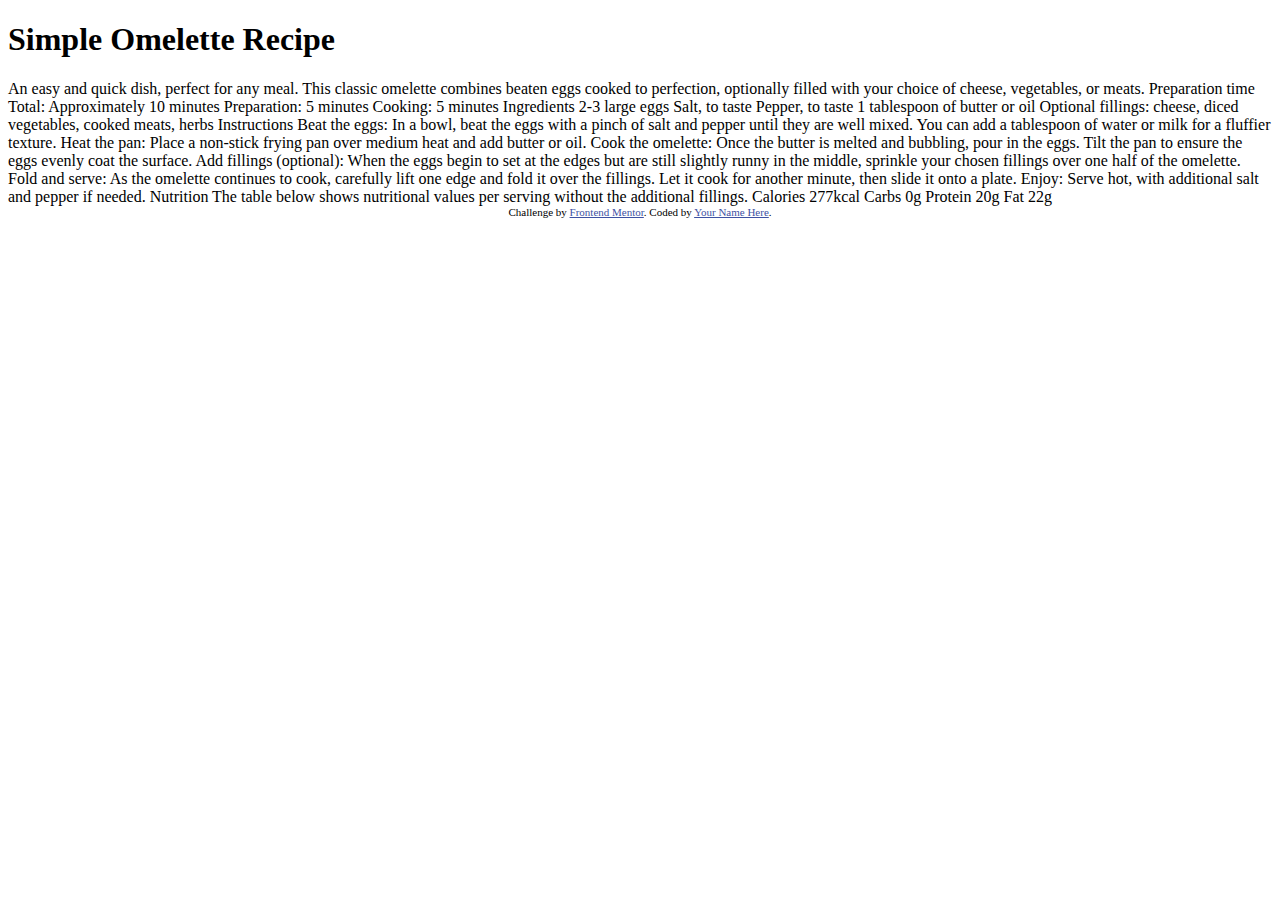
==== Recipie page/index.html @ 92ad5381 "Add main heading" ====
<!DOCTYPE html>
<html lang="en">

<head>
  <meta charset="UTF-8">
  <meta name="viewport" content="width=device-width, initial-scale=1.0">
  <!-- displays site properly based on user's device -->

  <link rel="icon" type="image/png" sizes="32x32" href="./assets/images/favicon-32x32.png">
  <link rel="stylesheet" href="style.css">

  <title>Frontend Mentor | Recipe page</title>

  <!-- Feel free to remove these styles or customise in your own stylesheet 👍 -->
  <style>
    .attribution {
      font-size: 11px;
      text-align: center;
    }

    .attribution a {
      color: hsl(228, 45%, 44%);
    }
  </style>
</head>

<body>

  <section class="container">
    <h1>Simple Omelette Recipe</h1>

    An easy and quick dish, perfect for any meal. This classic omelette combines beaten eggs cooked
    to perfection, optionally filled with your choice of cheese, vegetables, or meats.

    Preparation time

    Total: Approximately 10 minutes
    Preparation: 5 minutes
    Cooking: 5 minutes

    Ingredients

    2-3 large eggs
    Salt, to taste
    Pepper, to taste
    1 tablespoon of butter or oil
    Optional fillings: cheese, diced vegetables, cooked meats, herbs

    Instructions

    Beat the eggs: In a bowl, beat the eggs with a pinch of salt and pepper until they are well mixed.
    You can add a tablespoon of water or milk for a fluffier texture.

    Heat the pan: Place a non-stick frying pan over medium heat and add butter or oil.

    Cook the omelette: Once the butter is melted and bubbling, pour in the eggs. Tilt the pan to ensure
    the eggs evenly coat the surface.

    Add fillings (optional): When the eggs begin to set at the edges but are still slightly runny in the
    middle, sprinkle your chosen fillings over one half of the omelette.

    Fold and serve: As the omelette continues to cook, carefully lift one edge and fold it over the
    fillings. Let it cook for another minute, then slide it onto a plate.

    Enjoy: Serve hot, with additional salt and pepper if needed.

    Nutrition

    The table below shows nutritional values per serving without the additional fillings.

    Calories
    277kcal

    Carbs
    0g

    Protein
    20g

    Fat
    22g

  </section>

  <div class="attribution">
    Challenge by <a href="https://www.frontendmentor.io?ref=challenge" target="_blank">Frontend Mentor</a>.
    Coded by <a href="#">Your Name Here</a>.
  </div>
</body>

</html>
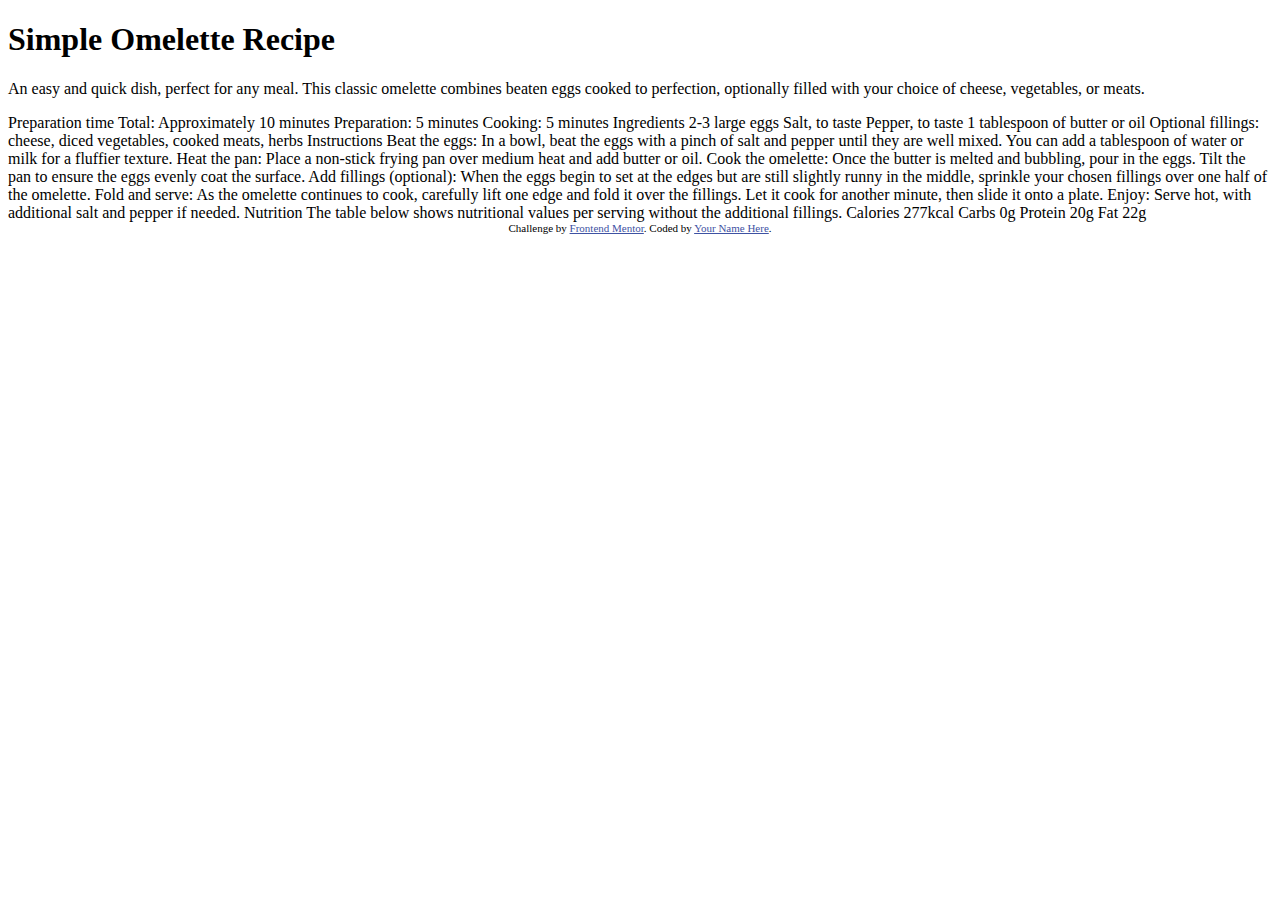
==== commit 50a576ef: "Add paragraph" ====
--- a/Recipie page/index.html
+++ b/Recipie page/index.html
@@ -29,8 +29,8 @@
   <section class="container">
     <h1>Simple Omelette Recipe</h1>
 
-    An easy and quick dish, perfect for any meal. This classic omelette combines beaten eggs cooked
-    to perfection, optionally filled with your choice of cheese, vegetables, or meats.
+    <p class="description">An easy and quick dish, perfect for any meal. This classic omelette combines beaten eggs cooked
+    to perfection, optionally filled with your choice of cheese, vegetables, or meats.</p>
 
     Preparation time
 
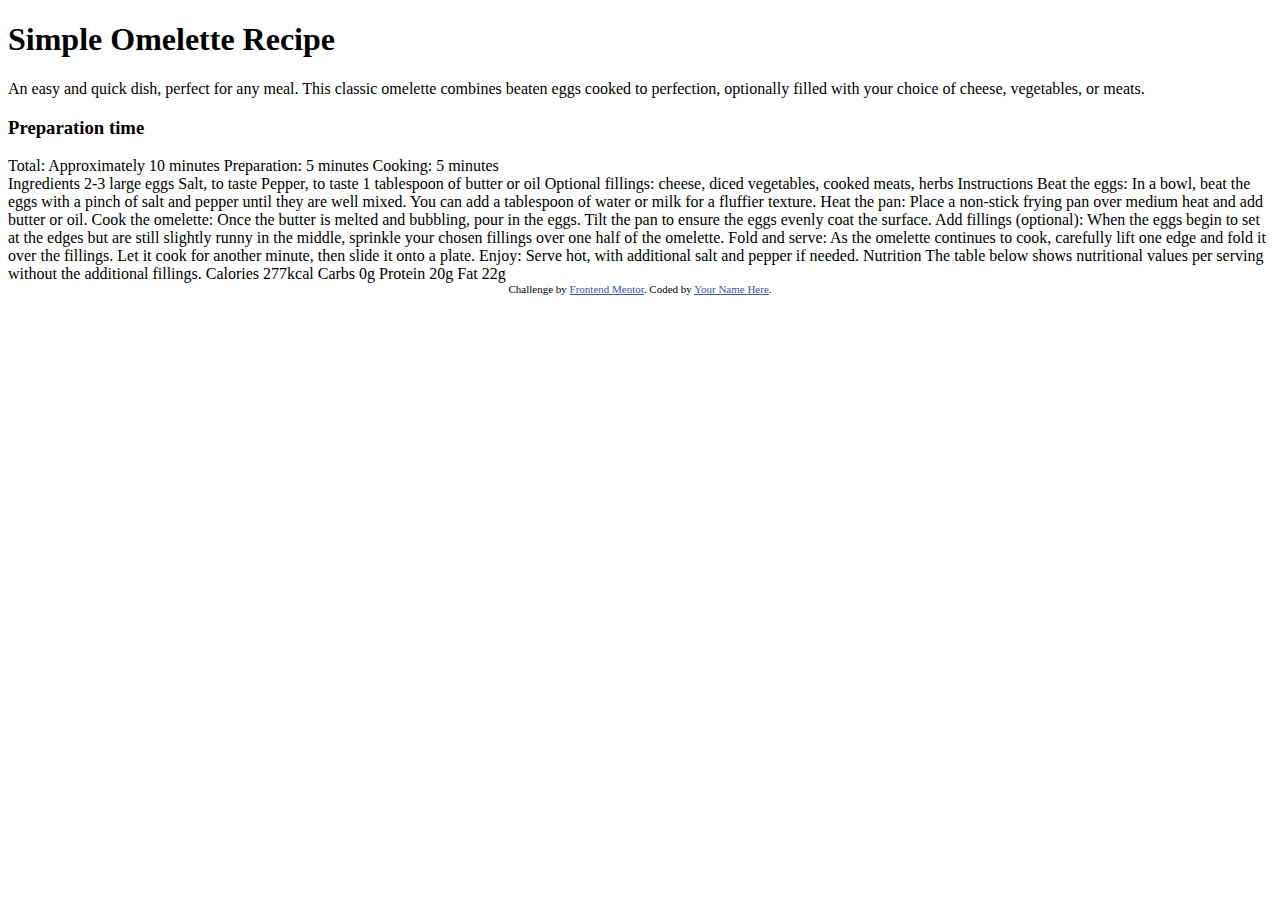
==== commit 94dfba92: "Add new heading" ====
--- a/Recipie page/index.html
+++ b/Recipie page/index.html
@@ -29,15 +29,16 @@
   <section class="container">
     <h1>Simple Omelette Recipe</h1>
 
-    <p class="description">An easy and quick dish, perfect for any meal. This classic omelette combines beaten eggs cooked
-    to perfection, optionally filled with your choice of cheese, vegetables, or meats.</p>
+    <p class="description">An easy and quick dish, perfect for any meal. This classic omelette combines beaten eggs
+      cooked
+      to perfection, optionally filled with your choice of cheese, vegetables, or meats.</p>
+    <div class="prep-time">
+      <h3>Preparation time</h3>
 
-    Preparation time
-
-    Total: Approximately 10 minutes
-    Preparation: 5 minutes
-    Cooking: 5 minutes
-
+      Total: Approximately 10 minutes
+      Preparation: 5 minutes
+      Cooking: 5 minutes
+    </div>
     Ingredients
 
     2-3 large eggs
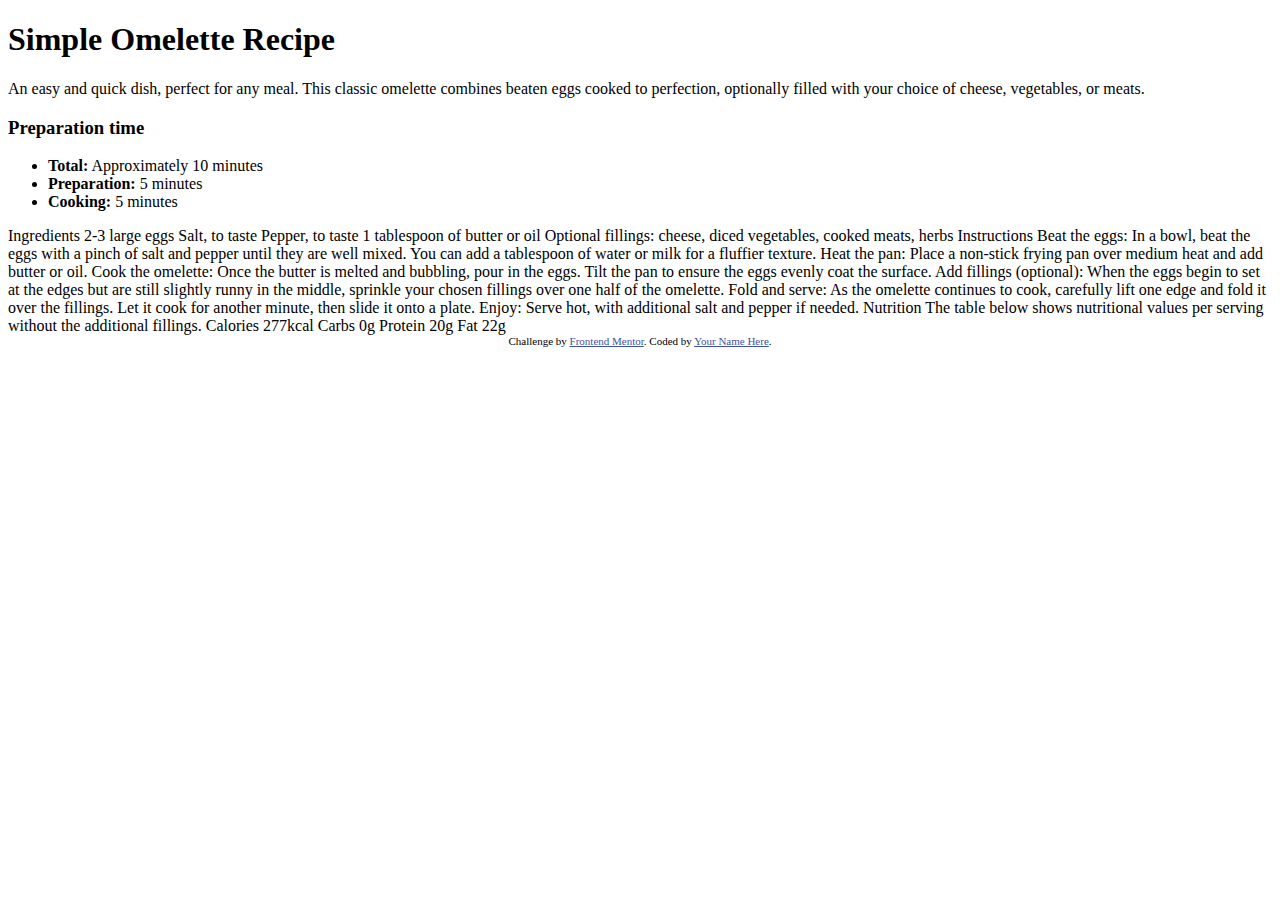
==== commit 29b534a1: "Add un-order list" ====
--- a/Recipie page/index.html
+++ b/Recipie page/index.html
@@ -34,10 +34,11 @@
       to perfection, optionally filled with your choice of cheese, vegetables, or meats.</p>
     <div class="prep-time">
       <h3>Preparation time</h3>
-
-      Total: Approximately 10 minutes
-      Preparation: 5 minutes
-      Cooking: 5 minutes
+      <ul>
+      <li><strong>Total:</strong> Approximately 10 minutes</li>
+      <li><strong>Preparation:</strong> 5 minutes</li>
+      <li><strong>Cooking:</strong> 5 minutes</li>
+    </ul>
     </div>
     Ingredients
 
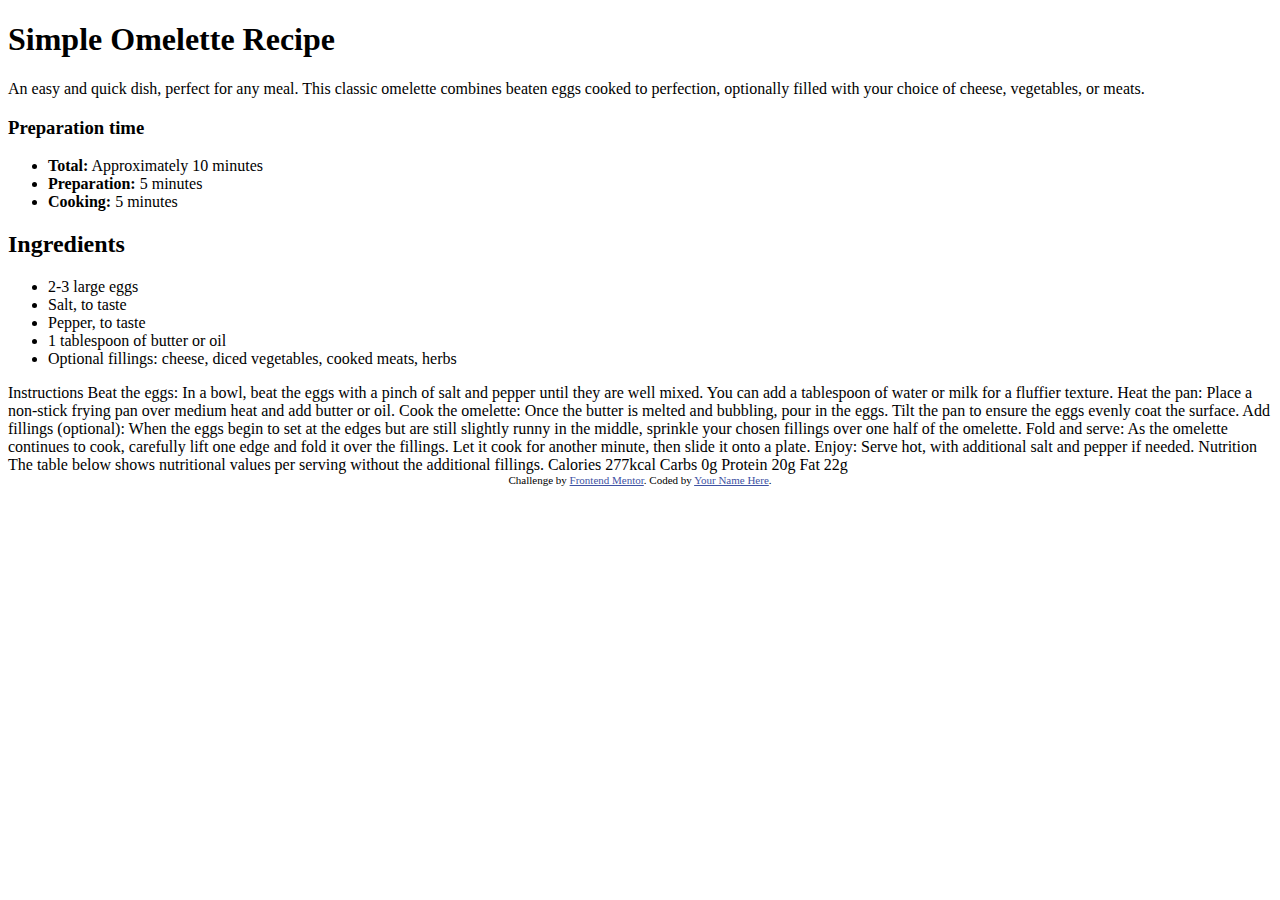
==== commit 1db6f5a7: "Add new section" ====
--- a/Recipie page/index.html
+++ b/Recipie page/index.html
@@ -40,14 +40,16 @@
       <li><strong>Cooking:</strong> 5 minutes</li>
     </ul>
     </div>
-    Ingredients
-
-    2-3 large eggs
-    Salt, to taste
-    Pepper, to taste
-    1 tablespoon of butter or oil
-    Optional fillings: cheese, diced vegetables, cooked meats, herbs
-
+    <section class="ingredients">
+      <h2>Ingredients</h2>
+      <ul>
+        <li> 2-3 large eggs</li>
+        <li> Salt, to taste</li>
+        <li> Pepper, to taste</li>
+        <li> 1 tablespoon of butter or oil</li>
+        <li>Optional fillings: cheese, diced vegetables, cooked meats, herbs</li>
+  </ul>
+  </section>
     Instructions
 
     Beat the eggs: In a bowl, beat the eggs with a pinch of salt and pepper until they are well mixed.
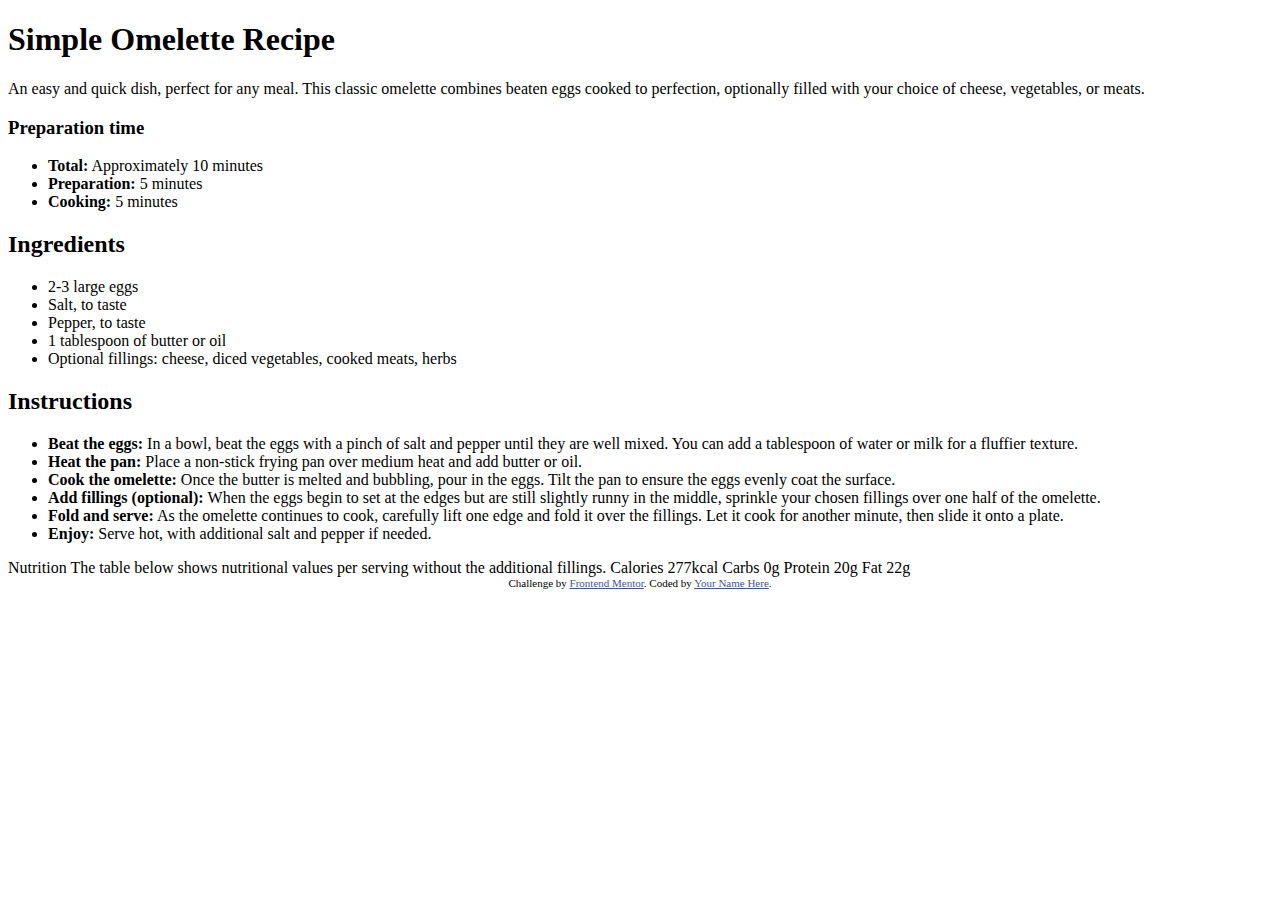
==== commit 87fcff52: "Add instructions sction" ====
--- a/Recipie page/index.html
+++ b/Recipie page/index.html
@@ -35,10 +35,10 @@
     <div class="prep-time">
       <h3>Preparation time</h3>
       <ul>
-      <li><strong>Total:</strong> Approximately 10 minutes</li>
-      <li><strong>Preparation:</strong> 5 minutes</li>
-      <li><strong>Cooking:</strong> 5 minutes</li>
-    </ul>
+        <li><strong>Total:</strong> Approximately 10 minutes</li>
+        <li><strong>Preparation:</strong> 5 minutes</li>
+        <li><strong>Cooking:</strong> 5 minutes</li>
+      </ul>
     </div>
     <section class="ingredients">
       <h2>Ingredients</h2>
@@ -48,26 +48,29 @@
         <li> Pepper, to taste</li>
         <li> 1 tablespoon of butter or oil</li>
         <li>Optional fillings: cheese, diced vegetables, cooked meats, herbs</li>
-  </ul>
-  </section>
-    Instructions
+      </ul>
+    </section>
 
-    Beat the eggs: In a bowl, beat the eggs with a pinch of salt and pepper until they are well mixed.
-    You can add a tablespoon of water or milk for a fluffier texture.
+    <section class="instructions">
+      <h2>Instructions</h2>
+      <ul>
+        <li><strong>Beat the eggs:</strong> In a bowl, beat the eggs with a pinch of salt and pepper until they are well mixed.
+          You can add a tablespoon of water or milk for a fluffier texture.</li>
 
-    Heat the pan: Place a non-stick frying pan over medium heat and add butter or oil.
+        <li> <strong>Heat the pan:</strong> Place a non-stick frying pan over medium heat and add butter or oil.</li>
 
-    Cook the omelette: Once the butter is melted and bubbling, pour in the eggs. Tilt the pan to ensure
-    the eggs evenly coat the surface.
+        <li><strong>Cook the omelette:</strong> Once the butter is melted and bubbling, pour in the eggs. Tilt the pan to ensure
+          the eggs evenly coat the surface.</li>
 
-    Add fillings (optional): When the eggs begin to set at the edges but are still slightly runny in the
-    middle, sprinkle your chosen fillings over one half of the omelette.
+       <li> <strong>Add fillings (optional): </strong>When the eggs begin to set at the edges but are still slightly runny in the
+        middle, sprinkle your chosen fillings over one half of the omelette.</li>
 
-    Fold and serve: As the omelette continues to cook, carefully lift one edge and fold it over the
-    fillings. Let it cook for another minute, then slide it onto a plate.
+       <li><strong> Fold and serve:</strong> As the omelette continues to cook, carefully lift one edge and fold it over the
+        fillings. Let it cook for another minute, then slide it onto a plate.</li>
 
-    Enjoy: Serve hot, with additional salt and pepper if needed.
-
+      <li>  <strong>Enjoy:</strong> Serve hot, with additional salt and pepper if needed.</li>
+      </ul>
+    </section>
     Nutrition
 
     The table below shows nutritional values per serving without the additional fillings.
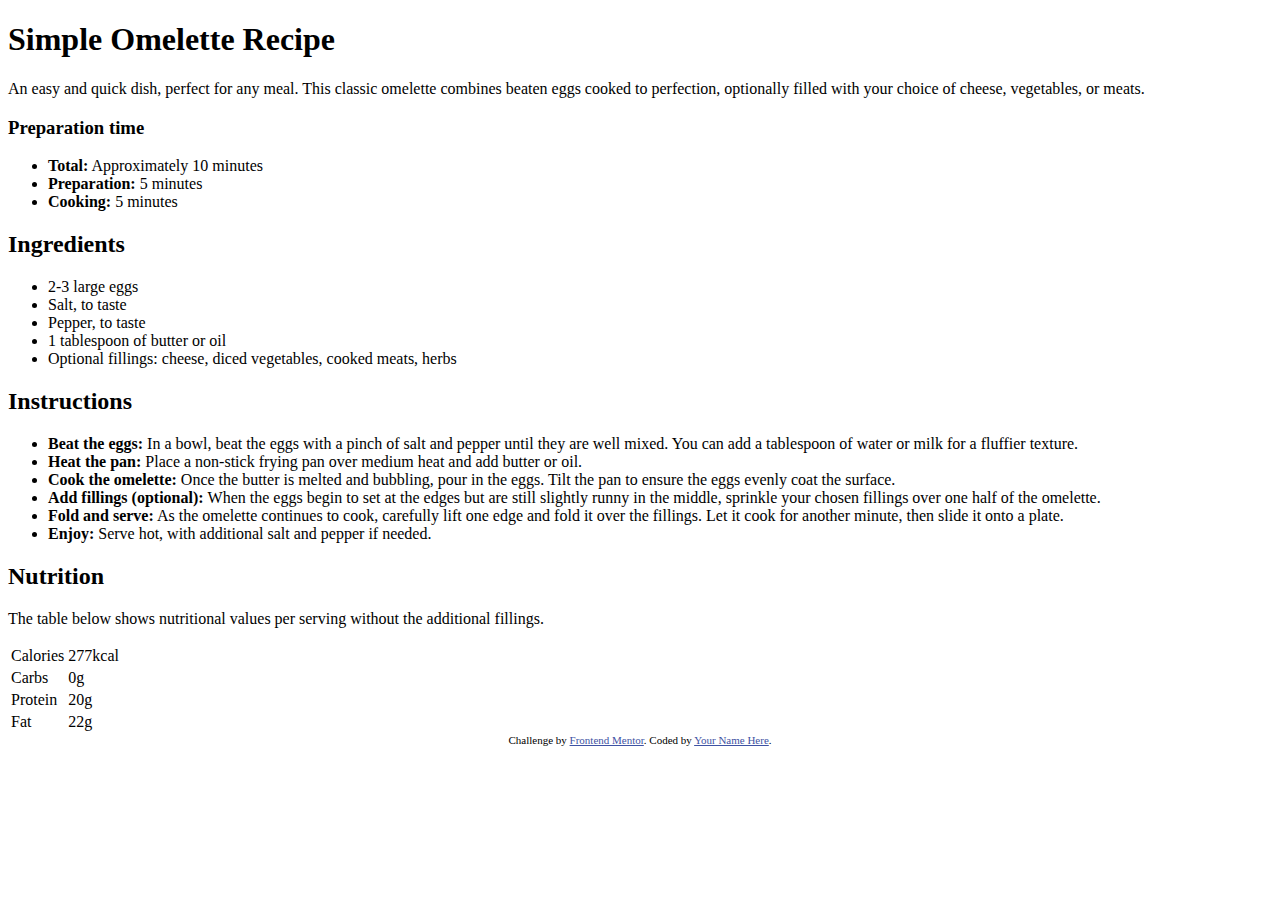
==== commit 73516775: "Add nutrition section" ====
--- a/Recipie page/index.html
+++ b/Recipie page/index.html
@@ -54,38 +54,54 @@
     <section class="instructions">
       <h2>Instructions</h2>
       <ul>
-        <li><strong>Beat the eggs:</strong> In a bowl, beat the eggs with a pinch of salt and pepper until they are well mixed.
+        <li><strong>Beat the eggs:</strong> In a bowl, beat the eggs with a pinch of salt and pepper until they are well
+          mixed.
           You can add a tablespoon of water or milk for a fluffier texture.</li>
 
         <li> <strong>Heat the pan:</strong> Place a non-stick frying pan over medium heat and add butter or oil.</li>
 
-        <li><strong>Cook the omelette:</strong> Once the butter is melted and bubbling, pour in the eggs. Tilt the pan to ensure
+        <li><strong>Cook the omelette:</strong> Once the butter is melted and bubbling, pour in the eggs. Tilt the pan
+          to ensure
           the eggs evenly coat the surface.</li>
 
-       <li> <strong>Add fillings (optional): </strong>When the eggs begin to set at the edges but are still slightly runny in the
-        middle, sprinkle your chosen fillings over one half of the omelette.</li>
+        <li> <strong>Add fillings (optional): </strong>When the eggs begin to set at the edges but are still slightly
+          runny in the
+          middle, sprinkle your chosen fillings over one half of the omelette.</li>
 
-       <li><strong> Fold and serve:</strong> As the omelette continues to cook, carefully lift one edge and fold it over the
-        fillings. Let it cook for another minute, then slide it onto a plate.</li>
+        <li><strong> Fold and serve:</strong> As the omelette continues to cook, carefully lift one edge and fold it
+          over the
+          fillings. Let it cook for another minute, then slide it onto a plate.</li>
 
-      <li>  <strong>Enjoy:</strong> Serve hot, with additional salt and pepper if needed.</li>
+        <li> <strong>Enjoy:</strong> Serve hot, with additional salt and pepper if needed.</li>
       </ul>
     </section>
-    Nutrition
 
-    The table below shows nutritional values per serving without the additional fillings.
+    <section class="nutrition">
+      <h2> Nutrition</h2>
 
-    Calories
-    277kcal
+      <p>The table below shows nutritional values per serving without the additional fillings.</p>
+      <table>
+        <tr>
+          <td>Calories</td>
+          <td class="nutrition-value"> 277kcal</td>
+        </tr>
 
-    Carbs
-    0g
+        <tr>
+          <td> Carbs</td>
+          <td class="nutrition-value">0g</td>
+        </tr>
 
-    Protein
-    20g
+        <tr>
+          <td> Protein</td>
+          <td class="nutrition-value"> 20g</td>
+        </tr>
 
-    Fat
-    22g
+        <tr>
+          <td> Fat</td>
+          <td class="nutrition-value"> 22g</td>
+        </tr>
+      </table>
+    </section>
 
   </section>
 
@@ -95,4 +111,4 @@
   </div>
 </body>
 
-</html>+</html>
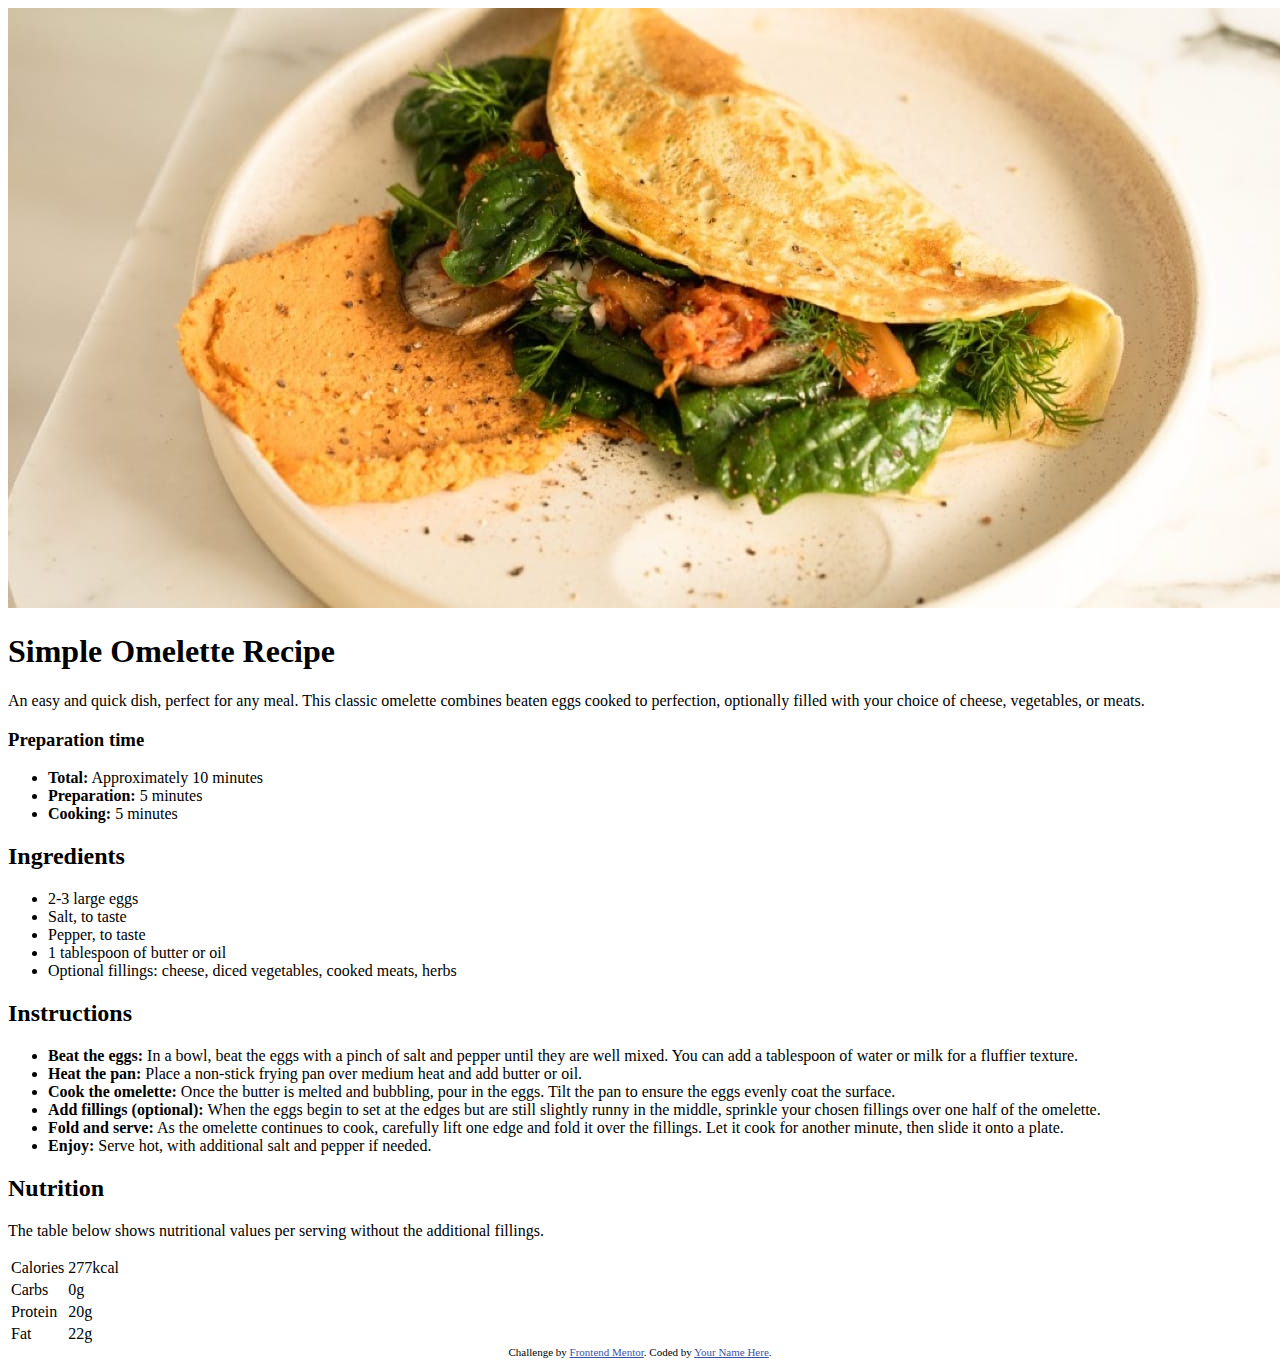
==== commit b2d34481: "Add image" ====
--- a/Recipie page/index.html
+++ b/Recipie page/index.html
@@ -27,6 +27,7 @@
 <body>
 
   <section class="container">
+    <img src="assets/images/image-omelette.jpeg" alt="ommelette-image">
     <h1>Simple Omelette Recipe</h1>
 
     <p class="description">An easy and quick dish, perfect for any meal. This classic omelette combines beaten eggs
